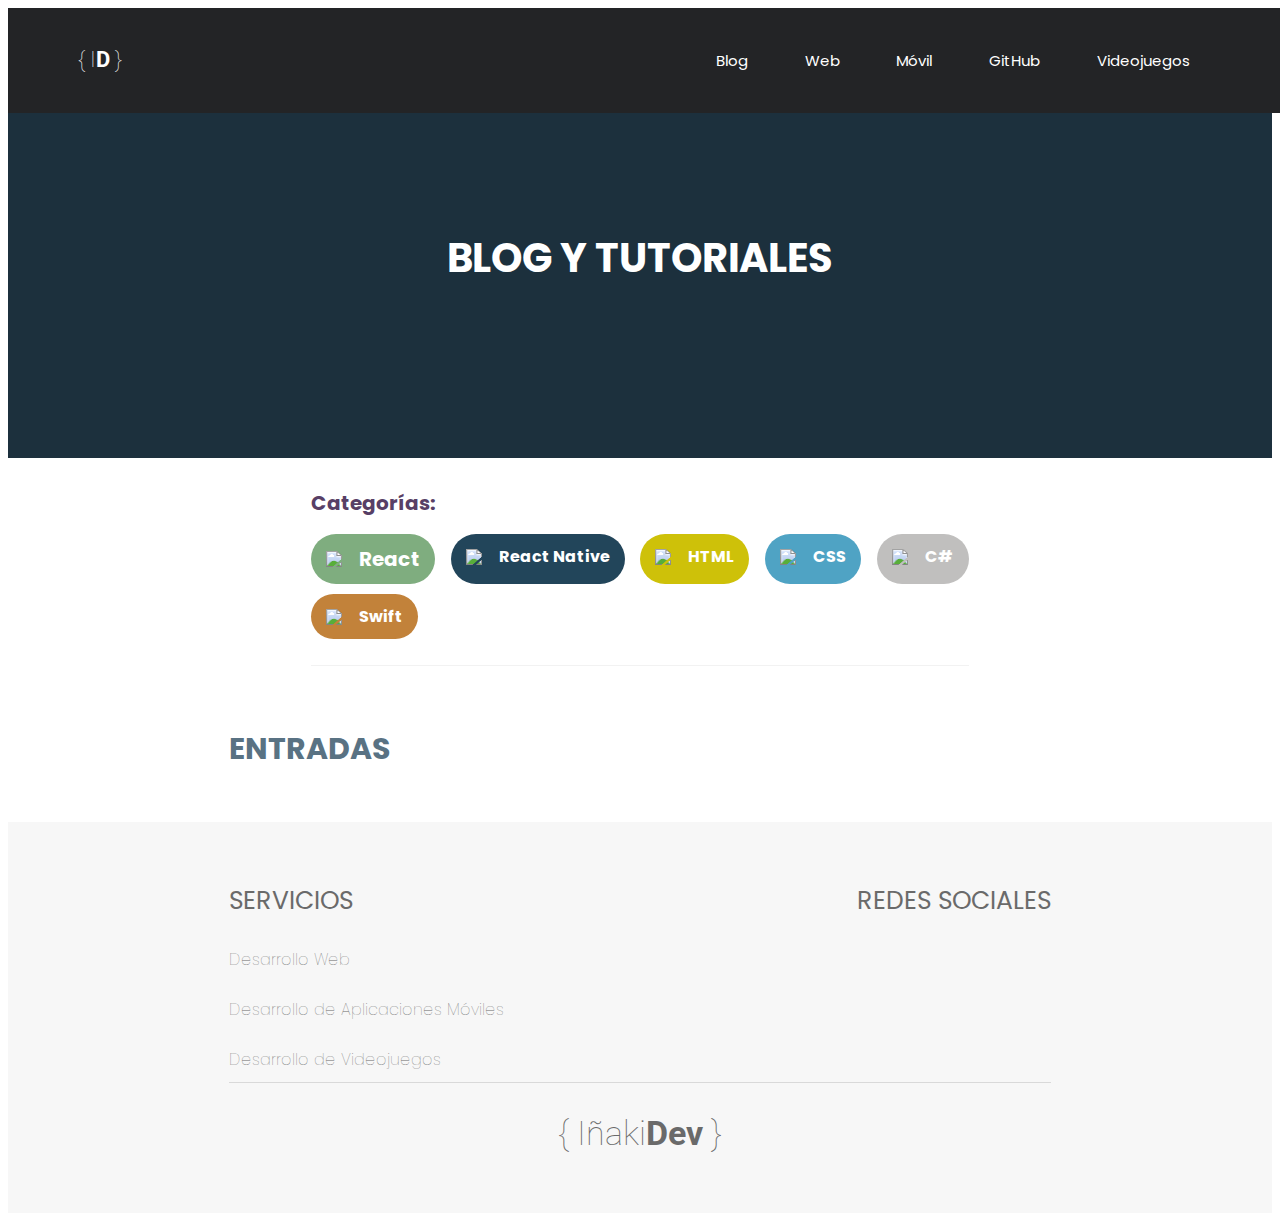
==== pages/blog.html @ 552cfc5d "Agregados estilos personalizados a las categorías" ====
<!DOCTYPE html>
<html lang="en">
    <head>
        <meta charset="UTF-8">
        <meta http-equiv="X-UA-Compatible" content="IE=edge">
        <meta name="viewport" content="width=device-width, initial-scale=1.0">
        <link rel="stylesheet" href="https://cdnjs.cloudflare.com/ajax/libs/normalize/8.0.1/normalize.min.css" integrity="sha512-NhSC1YmyruXifcj/KFRWoC561YpHpc5Jtzgvbuzx5VozKpWvQ+4nXhPdFgmx8xqexRcpAglTj9sIBWINXa8x5w==" crossorigin="anonymous" referrerpolicy="no-referrer">
        <link rel="preconnect" href="https://fonts.googleapis.com"> 
        <link rel="preconnect" href="https://fonts.gstatic.com" crossorigin> 
        <link href="https://fonts.googleapis.com/css2?family=Poppins:wght@300;400;700&family=Roboto:wght@100;300;400;700&display=swap" rel="stylesheet">
        <link rel="stylesheet" href="../css/styles.css">
        <script type="module" src="https://unpkg.com/ionicons@4.5.10-0/dist/ionicons/ionicons.esm.js"></script>

        <title>Blog</title>
        <link rel="shortcut icon" href="../images/Icono.png">
    </head>
    <body>

        <header>
            <nav class="navbar">
                <div class="navbar-movil ">
                    <a href="/" class="logo">{ I<span>D</span> }</a>
                    
                    <a href="#" class="menu-movil" id="barras-movil"><ion-icon name="menu"></ion-icon></a>
                </div>
                <ul class="navegacion" id="menu-principal">
                    <li class="nav-element"><a href="./blog.html">Blog</a></li>
                    <li class="nav-element"><a href="./web.html">Web</a></li>
                    <li class="nav-element"><a href="./movilApps.html">Móvil</a></li>
                    <li class="nav-element"><a href="https://github.com/InakiGT" target="_blank">GitHub</a></li>
                    <li class="nav-element"><a href="./videojuegos.html">Videojuegos</a></li>
                </ul>
            </nav>
            <div class="hero-blog">
                <p>Blog y Tutoriales</p>
            </div>

        </header>

        <div class="contenedor">
            
            <div class="filter-container">
                <p>Categorías:</p>
                <ul>
                    <li class="filter-element verde"><a href="./categories/react.html" id="react"><img src="https://cdn2.iconfinder.com/data/icons/designer-skills/128/react-512.png" /><p>React</p></a></li>
                    <li class="filter-element azul-oscuro"><a href="./categories/react-native.html" id="native"><img src="https://cdn2.iconfinder.com/data/icons/designer-skills/128/react-512.png">React Native</a></li>
                    <li class="filter-element amarillo"><a href="./categories/html.html" id="html"><img src="https://cdn.pixabay.com/photo/2017/08/05/11/16/logo-2582748_640.png" />HTML</a></li>
                    <li class="filter-element azul"><a href="./categories/css.html" id="css"><img src="https://cdn.pixabay.com/photo/2017/08/05/11/16/logo-2582747_1280.png" />CSS</a></li>
                    <li class="filter-element verde-claro"><a href="./categories/c.html" id="c#"><img src="https://iconape.com/wp-content/files/sh/51404/svg/c--4.svg" />C#</a></li>
                    <li class="filter-element anaranjado"><a href="./categories/swift.html" id="swift"><img src="https://cdn4.iconfinder.com/data/icons/logos-3/504/Swift-2-512.png" />Swift</a></li>
                </ul>
            </div>

            <section class="principal-content">
                <h2 class="blog-title">Entradas</h2>
                
            </section>

        </div>

        <footer>
            <div class="contenedor contenedor-footer">
                <nav class="navbar-footer">
                    <div class="servicios">
                        <p>Servicios</p>
                        <ul>
                            <li><a href="./web.html">Desarrollo Web</a></li>
                            <li><a href="./movilApps.html">Desarrollo de Aplicaciones Móviles</a></li>
                            <li><a href="./videojuegos.html">Desarrollo de Videojuegos</a></li>
                        </ul>
                    </div>
                    <div class="redes-sociales">
                        <p>Redes Sociales</p>
                        <ul>
                            <li><a href="https://twitter.com/InakiTenorio" target="_blank"><ion-icon name="logo-twitter"></ion-icon></a></li>
                            <li><a href="https://www.linkedin.com/in/inaki-garcia-tenorio" target="_blank"><ion-icon name="logo-linkedin"></ion-icon></a></li>
                            <li><a href="https://www.instagram.com/inaki_dev/" target="_blank"><ion-icon name="logo-instagram"></ion-icon></a></li>
                            <li><a href="https://www.youtube.com/channel/UCTKjHyXx3tSzbzulRZSNPsg" target="_blank"><ion-icon name="logo-youtube"></ion-icon></a></li>
                        </ul>
                    </div>
                </nav>
                <div class="logo-footer">
                    <p>{ Iñaki<span>Dev</span> }</p>
                </div>
            </div>
        </footer>

        <script src="../js/App.js"></script>
    </body>
</html>
---- css/styles.css ----
/* === Variables === */
:root {
    --hard-gray: #232426;
    --light-gray: #F7F7F7;
    --medium-gray: #6A6A6A;
}


/* ==== Globales ==== */
html {
    font-size: 62.5%;
    box-sizing: border-box;
  }

*, *:before, *:after {
    box-sizing: inherit;
}

body {
    font-size: 16px;
    font-size: 1.6rem;
    font-family: 'Poppins', sans-serif;
}

img {
    max-width: 100%;
}

ul {
    list-style: none;
    padding: 0;
}

a {
    text-decoration: none;
    color: #FFF;
}

h3 {
    font-size: 3rem;
    margin: 0;
}

p {
    margin: 0;
}

.contenedor {
    max-width: 65%;
    margin: 0 auto;
}

@media (max-width: 1100px) {
    .contenedor {
        max-width: 90%;
    }
}

ion-icon {
    font-size: 4rem;
    transition: .4s all ease-in-out;
}

ion-icon:hover {
    color: #3a3b41;
    cursor: pointer;
}


/* ==== Navegación ==== */
.navbar {
    width: 100%;
    position: fixed;
    z-index: 2;
    display: flex;
    align-items: center;
    justify-content: space-between;
    background-color: var(--hard-gray);
    color: #FFF;
    padding: 2.5rem 7rem;
}

.logo {
    flex: 0 0 calc(50% - 2rem);
    font-size: 2.2rem;
    font-family: 'Roboto', sans-serif;
    font-weight: 100;
}

.logo span {
    font-weight: 700;
}

.navegacion {
    flex: 0 0 calc(50% - 4rem);
    display: flex;
    justify-content: space-around;
}

.active-menu {
    border-bottom: 2px solid #FFF;
    padding-bottom: .5rem;
}

/* ========================= Menú Movil ========================= */

@media(max-width: 550px) {

    .navbar {
        padding: 2rem 3rem;
        display: block;
    }

    .navbar-movil {
        display: flex;
        justify-content: space-between;
        align-items: center;
    }

    .navegacion {
        display: none;
        text-align: center;
        font-size: 2rem;
    }

    .nav-element {
        font-size: 2.2rem!important;
        margin-bottom: 2.5rem;
    }

    .nav-element:last-of-type {
        margin-bottom: 0;
        border-bottom: 0;
    }

    .menu-movil ion-icon:hover {
        color: #FFF;
    }


    /* ==== Animación === */

    .slide-in {
        animation-name: slidein;
        animation-duration: .8s;
    }

    .slide-out {
        animation-name: slideout;
        animation-duration: .8s;
    }

    @keyframes slidein {
        from { margin-top: -200px; }
        to { margin-top: 20px; }
    }

    @keyframes slideout {
        from { margin-top: 20px; opacity: 100%; }
        to { margin-top: -245px; opacity: 0; }
    }

}

@media(min-width: 768px) {

    .menu-movil {
        display: none;
    }

}

.activo {
    display: block;
}

/* ================================================================= */

.nav-element {
    font-size: 1.5rem;
    transition: 0.4s all ease-in-out;
}

.nav-element:hover {
    transform: scale(1.3);
}


/* ==== Hero ==== */
.hero {
    background-color: var(--hard-gray);
    height: 85vh;
    display: flex;
    flex-direction: column;
    justify-content: space-between;
    color: #FFF;
    padding: 9rem 20rem 4rem 20rem;
    -webkit-box-shadow: 0px 40px 50px -4px rgba(0,0,0,0.10);
    -moz-box-shadow: 0px 40px 50px -4px rgba(0,0,0,0.10);
    box-shadow: 0px 40px 50px -4px rgba(0,0,0,0.10);
    border-radius: 0 0 50px 50px;
    margin-bottom: 16rem;
}

.hero-principal {
    font-family: 'Roboto', sans-serif;
    font-size: 6rem;
    font-weight: 100;
    text-align: center;
    line-height: 1;
    flex: 0 0 calc(50%);
    display: flex;
    justify-content: center;
    align-items: center;
}

.hero-principal span {
    font-weight: 700;
}

.hero-secundario {
    font-family: 'Caveat', sans-serif;
    font-size: 4rem;
    line-height: 1.8;
}

@media( max-width: 550px ) {

    .hero {
        height: 70vh;
        width: 100%;
        padding: 5rem 2.5rem;
        border-radius: 0 0 35px 35px;
    }

    .hero-principal {
        font-size: 4.3rem;
    }

    .hero-secundario {
        font-size: 3rem;
    }

}

@media( max-width: 1100px ) {

    .hero {
        height: 65vh;
        width: 100%;
        padding: 5rem 2.5rem;
        border-radius: 0 0 35px 35px;
    }

}

/* ==== Contenido Principal ==== */

.elemento-pricipal {
    display: flex;
    justify-content: space-between;
    margin-bottom: 15rem;
    align-items: center;
}

.elemento-pricipal div {
    flex: 0 0 calc(50% - 2rem);
}

.elemento-pricipal h3 {
    font-size: 3.5rem;
    font-weight: 500;
    margin-bottom: 2.5rem;
}

.elemento-pricipal p {
    font-size: 2rem;
    line-height: 1.9;
}

.fondo {
    width: 40rem;
    height: 40rem;
    border-radius: 15px;
    position: relative;
    margin: 0;
}

.fondo-verde {
    background-color: #2ECCAE;
}

.fondo-anaranjado {
    background-color: #E2874E;
}

.fondo-azul {
    background-color: #1B4752;
}

.elemento-pricipal img {
    border-radius: 15px;
    width: 40rem;
    height: 40rem;
    position: absolute;
    -webkit-box-shadow: 5px 5px 10px 0px rgba(0,0,0,0.09);
    -moz-box-shadow: 5px 5px 10px 0px rgba(0,0,0,0.09);
    box-shadow: 5px 5px 10px 0px rgba(0,0,0,0.09);
}

.elemento-der {
    text-align: right;
}

.elemento-der img {
    bottom: 20px;
    left: 20px;
}

.elemento-izq {
    flex-direction: row-reverse;
    text-align: left;
}

.elemento-izq img {
    bottom: 20px;
    right: 20px;
}

@media (max-width: 550px) {

    .elemento-pricipal {
        flex-direction: column;
        margin-bottom: 10rem;
    }

    .elemento-pricipal div {
        flex: 0 0 calc(50% - 8rem);
        text-align: justify;
    }

}

@media (max-width: 1100px) {

    .fondo {
        width: 30rem;
        height: 30rem;
    }

    .elemento-pricipal div {
        margin-bottom: 3rem;
    }

    .elemento-pricipal div:last-of-type {
        margin-bottom: 0;
    }

    .elemento-pricipal img {
        width: 30rem;
        height: 30rem;
    }    

}


/* ==== Footer ==== */
footer {
    background-color: var(--light-gray);
    color: var(--medium-gray);
    padding: 6rem 0;
}

.navbar-footer {
    height: 20rem;
    display: flex;
    justify-content: space-between;
}

@media (max-width: 550px) {
    .contenedor-footer {
        display: flex;
        justify-content: space-between;
        flex-direction: column;
    }

    .contenedor-footer nav {
        flex: 0 0 calc(50% - 1rem);
    }

    .navbar-footer {
        flex-direction: column;
    }
}

.navbar-footer p {
    font-size: 2.5rem;
    text-transform: uppercase;
    margin-bottom: 2.7rem;
}

.navbar-footer ul li {
    margin-bottom: 2.5rem;
}

.navbar-footer ul li:last-of-type {
    margin: 0;
}

.servicios li{
    font-weight: 100;
    transition: .4s all cubic-bezier(0.42, 0, 0.03, 1.09);
}

.servicios li:hover {
    transform: translateX(1.5rem);
    cursor: pointer;
}

.navbar-footer a {
    color: var(--medium-gray);
}

.redes-sociales ul {
    display: flex;
    justify-content: space-between;
}

.redes-sociales ul li {
    flex: 0 0 calc(25% - 2rem);
}

.logo-footer {
    font-family: 'Roboto', sans-serif;
    font-size: 3.4rem;
    text-align: center;
    font-weight: 100;
    border-top: 1px solid rgba(173, 173, 173, 40%);
}

.logo-footer p {
    margin-top: 3rem;
}

.logo-footer span {
    font-weight: 700;
}


/* ==== Página - Web - Movil ==== */
.principal-content {
    margin-bottom: 5rem;
}

.principal-content h2 {
    font-size: 3rem;
}

.principal-content p {
    font-size: 2rem;
    line-height: 2;
}

.principal-image {
    margin-top: 4rem;
    display: flex;
    justify-content: center;
}

.principal-image img {
    height: 35rem;
}


/* ==== Página Videojuegos ==== */
.hero-videojuegos {
    align-items: center;
    background-image: url(../images/ezgif.com-gif-maker.gif);
    background-position: center;
    background-repeat: no-repeat;
    background-size: cover;
    color: #FFF;
    display: flex;
    flex-direction: column;
    height: 80vh;
    justify-content: center;
    margin-bottom: 16rem;
    padding: 9rem 20rem 4rem 20rem;
    position: relative;
}

.hero-videojuegos div {
    position: absolute;
    width: 100%;
    height: 100%;
    background-color: rgba(63, 57, 57, 0.5);
}

.hero-videojuegos p {
    text-align: center;
    text-transform: uppercase;
    font-size: 5rem;
    font-weight: 700;
    font-family: 'VT323', monospace;
    z-index: 1;
}

.videojuegos-principal {
    margin-bottom: 10rem;
}

.videojuegos-principal p {
    font-size: 1.8rem;
    line-height: 2;
}

@media(max-width: 550px) {
    .hero-videojuegos p {
        text-align: center;
    }
}


/* ==== Página BLOG ==== */
.hero-blog {
    align-items: center;
    background-color: #1c303d;
    display: flex;
    height: 50vh;
    justify-content: center;
}

.hero-blog p {
    color: #FFF;
    font-size: 4rem;
    font-weight: bold;
    text-transform: uppercase;
    margin-top: 5rem;
}

.filter-container {
    border-bottom: 1px solid rgba(0, 0, 0, 0.05);
    margin: 3rem auto;
    max-width: 80%;
}

.filter-container p {
    color: rgb(88, 63, 102);
    font-size: 2rem;
    font-weight: bold;
}

.filter-container ul {
    display: flex;
    flex-wrap: wrap;
    justify-content: space-between;
}

.filter-element {
    border-radius: 25px;
    flex-direction: row;
    font-weight: bold;
    margin-bottom: 1rem;
    padding: 1rem 1.5rem;
}

.filter-element a {
    margin: 0;
    align-items: center;
    display: flex;
    justify-content: space-between;
    transition: .3s transform ease;
}

.filter-element a:hover {
    transform: scale(.85);
}

.filter-element a p {
    color: #FFF;
}

.filter-element img {
    width: 3rem;
    margin-right: .3rem;
}

.verde {
    background-color: rgb(127, 173, 127);
}

.anaranjado {
    background-color: rgb(194, 130, 58);
}

.amarillo {
    background-color: rgb(206, 193, 9);
}

.azul {
    background-color: rgb(79, 163, 196);
}

.negro {
    background-color:rgb(49, 45, 51);
}

.verde-claro {
    background-color: rgb(192, 191, 190);
}

.azul-oscuro {
    background-color: rgb(34, 69, 90);
}

.blog-title {
    color: #597283;
    font-size: 4rem;
    margin-top: 6rem;
    text-transform: uppercase;
}


/* ==== Páginas de Categorías ==== */
.hero-categoria {
    background-color: #2f4d61;
    display: flex;
    flex-direction: column;
    justify-content: flex-end;
    height: 65vh;
}

.contenido-hero-categoria {
    align-items: center;
    display: flex;
    justify-content: flex-start;
    margin: 0 auto;
    width: 70%;
}

.contenido-hero-categoria img {
    width: 10rem;
    margin-right: 1rem;
}

.contenido-hero-categoria p {
    color: #FFF;
    font-size: 5rem;
    font-weight: 700;
    text-transform: capitalize;
}

.texto-hero-categoria {
    margin: 2rem auto 4rem auto;
    width: 70%;
}

.texto-hero-categoria p {
    color: #FFF;
    font-size: 2.2rem;
    font-weight: 700;
    line-height: 1.7;
}


@media(max-width: 550px) {
    .contenido-hero-categoria img {
        width: 8rem;
    }
    .contenido-hero-categoria p {
        font-size: 4rem;
    }
    .texto-hero-categoria p {
        font-size: 2rem;
    }
}
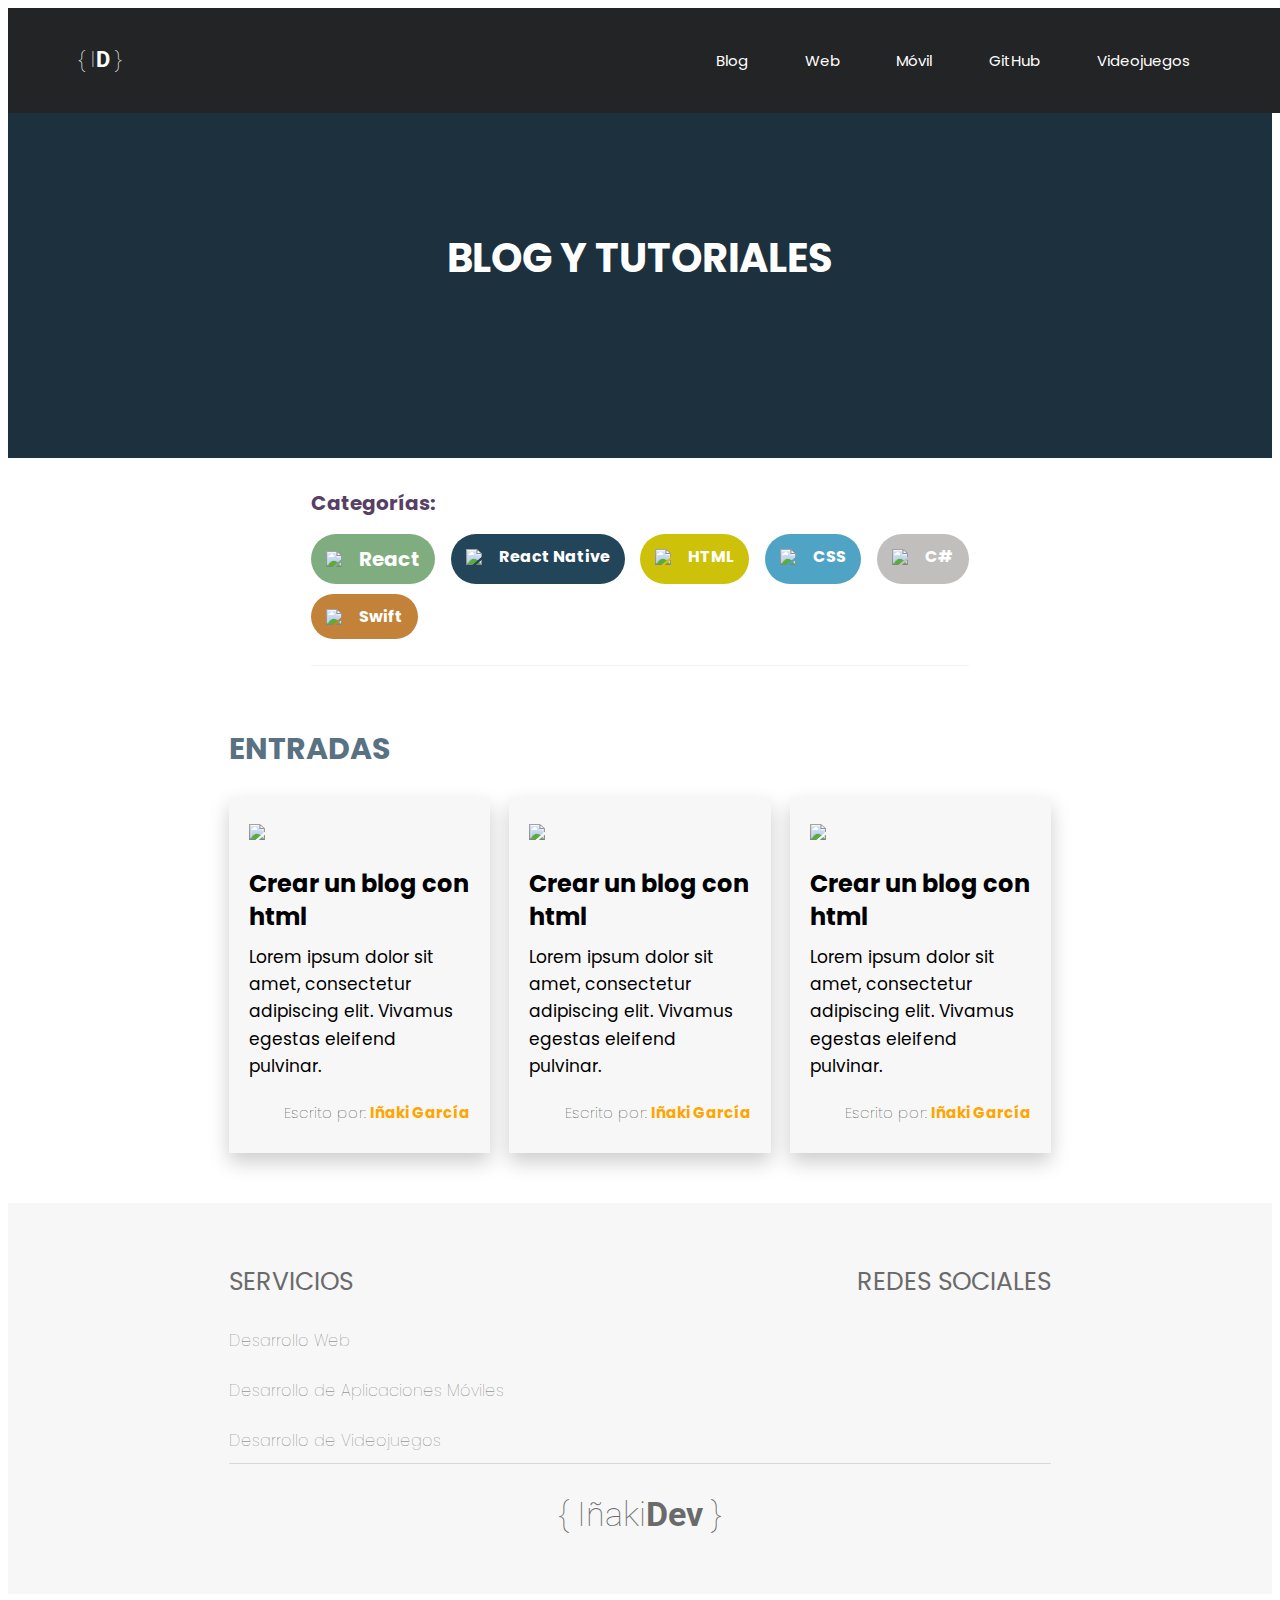
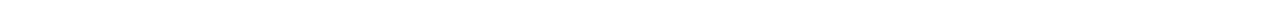
==== commit 819fdc06: "Agregadas las cards del blog" ====
--- a/pages/blog.html
+++ b/pages/blog.html
@@ -53,7 +53,44 @@
 
             <section class="principal-content">
                 <h2 class="blog-title">Entradas</h2>
-                
+                <div class="entradas">
+                    <div class="blog-entrada">
+                        <div class="contenedor-imagen-entrada">
+                            <img src="https://i.postimg.cc/8k9HgP4d/Paginas-Web.webp" />
+                        </div>
+                        <div class="contenido-entrada">
+                            <p class="titulo-entrada">Crear un blog con html</p>
+                            <p class="texto-entrada">Lorem ipsum dolor sit amet, consectetur adipiscing elit. Vivamus egestas eleifend pulvinar.</p>
+                        </div>
+                        <div class="creditos">
+                            <p class="texto-creditos">Escrito por: <span>Iñaki García</span></p>
+                        </div>
+                    </div>
+                    <div class="blog-entrada">
+                        <div class="contenedor-imagen-entrada">
+                            <img src="https://i.postimg.cc/8k9HgP4d/Paginas-Web.webp" />
+                        </div>
+                        <div class="contenido-entrada">
+                            <p class="titulo-entrada">Crear un blog con html</p>
+                            <p class="texto-entrada">Lorem ipsum dolor sit amet, consectetur adipiscing elit. Vivamus egestas eleifend pulvinar.</p>
+                        </div>
+                        <div class="creditos">
+                            <p class="texto-creditos">Escrito por: <span>Iñaki García</span></p>
+                        </div>
+                    </div>
+                    <div class="blog-entrada">
+                        <div class="contenedor-imagen-entrada">
+                            <img src="https://i.postimg.cc/8k9HgP4d/Paginas-Web.webp" />
+                        </div>
+                        <div class="contenido-entrada">
+                            <p class="titulo-entrada">Crear un blog con html</p>
+                            <p class="texto-entrada">Lorem ipsum dolor sit amet, consectetur adipiscing elit. Vivamus egestas eleifend pulvinar.</p>
+                        </div>
+                        <div class="creditos">
+                            <p class="texto-creditos">Escrito por: <span>Iñaki García</span></p>
+                        </div>
+                    </div>
+                </div>
             </section>
 
         </div>
--- a/css/styles.css
+++ b/css/styles.css
@@ -536,6 +536,7 @@
     font-weight: bold;
     text-transform: uppercase;
     margin-top: 5rem;
+    text-align: center;
 }
 
 .filter-container {
@@ -662,15 +663,87 @@
     line-height: 1.7;
 }
 
+.verde-acqua {
+    background-color: rgb(35, 114, 151);
+}
+
+.azul-gris {
+    background-color: rgb(112, 129, 146);
+}
+
+.azul-claro {
+    background-color: rgb(112, 180, 197);
+}
+
+.morado {
+    background-color: rgb(93, 59, 121);
+}
+
+.amarillento {
+    background-color: rgb(191, 196, 120);
+}
 
 @media(max-width: 550px) {
+    .contenido-hero-categoria {
+        width: 70%;
+    }
     .contenido-hero-categoria img {
         width: 8rem;
     }
     .contenido-hero-categoria p {
         font-size: 4rem;
     }
+    .texto-hero-categoria {
+        width: 85%;
+    }
     .texto-hero-categoria p {
-        font-size: 2rem;
-    }
-}+        font-size: 1.9rem;
+    }
+}
+
+
+/* === Blque de entradas de blog === */
+.entradas {
+    display: flex;
+    flex-wrap: wrap;
+    justify-content: space-between;
+}
+
+.blog-entrada {
+    box-shadow: 0px 9px 19px 0px rgba(0,0,0,0.2);
+    background-color: var(--light-gray);
+    padding: 2.5rem 2rem;
+    flex: 0 0 calc(33% - 1rem);
+}
+
+.contenedor-imagen-entrada {
+    margin-bottom: 2rem;
+}
+
+.contenido-entrada .titulo-entrada {
+    font-size: 2.4rem;
+    font-weight: bold;
+    line-height: 1.4;
+    margin-bottom: 1rem;
+}
+
+.contenido-entrada .texto-entrada {
+    font-size: 1.7rem;
+    line-height: 1.6;
+}
+
+.creditos {
+    margin-top: 1.8rem;
+}
+
+.creditos .texto-creditos {
+    font-size: 1.5rem;
+    font-weight: lighter;
+    text-align: right;
+}
+
+.texto-creditos span {
+    color: orange;
+    font-weight: bold;
+}
+
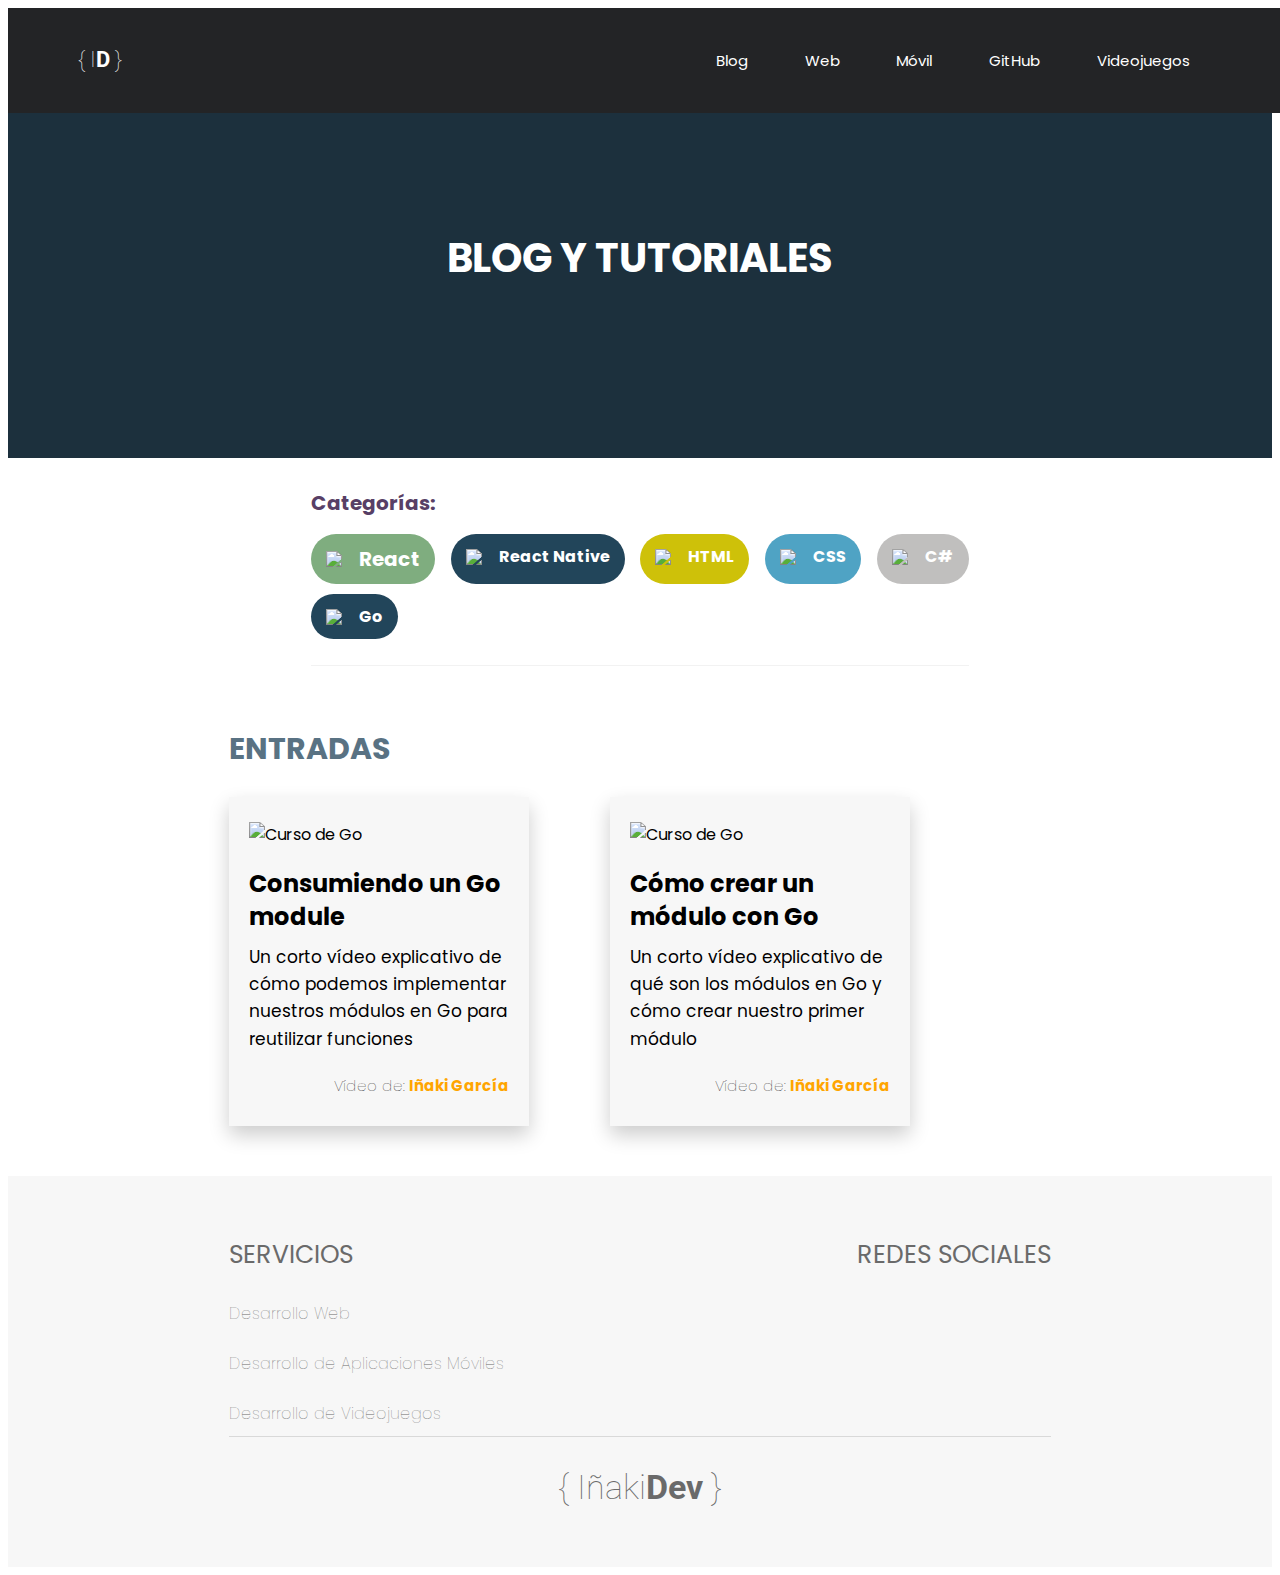
==== commit ef97fc7e: "Agregada la categoría de Golang" ====
--- a/pages/blog.html
+++ b/pages/blog.html
@@ -47,7 +47,7 @@
                     <li class="filter-element amarillo"><a href="./categories/html.html" id="html"><img src="https://cdn.pixabay.com/photo/2017/08/05/11/16/logo-2582748_640.png" />HTML</a></li>
                     <li class="filter-element azul"><a href="./categories/css.html" id="css"><img src="https://cdn.pixabay.com/photo/2017/08/05/11/16/logo-2582747_1280.png" />CSS</a></li>
                     <li class="filter-element verde-claro"><a href="./categories/c.html" id="c#"><img src="https://iconape.com/wp-content/files/sh/51404/svg/c--4.svg" />C#</a></li>
-                    <li class="filter-element anaranjado"><a href="./categories/swift.html" id="swift"><img src="https://cdn4.iconfinder.com/data/icons/logos-3/504/Swift-2-512.png" />Swift</a></li>
+                    <li class="filter-element azul-oscuro"><a href="./categories/go.html" id="go"><img src="https://user-images.githubusercontent.com/3613230/41752586-476b0b24-7596-11e8-95fe-8fd3faa21e8a.png" />Go</a></li>
                 </ul>
             </div>
 
@@ -55,40 +55,32 @@
                 <h2 class="blog-title">Entradas</h2>
                 <div class="entradas">
                     <div class="blog-entrada">
-                        <div class="contenedor-imagen-entrada">
-                            <img src="https://i.postimg.cc/8k9HgP4d/Paginas-Web.webp" />
-                        </div>
-                        <div class="contenido-entrada">
-                            <p class="titulo-entrada">Crear un blog con html</p>
-                            <p class="texto-entrada">Lorem ipsum dolor sit amet, consectetur adipiscing elit. Vivamus egestas eleifend pulvinar.</p>
-                        </div>
-                        <div class="creditos">
-                            <p class="texto-creditos">Escrito por: <span>Iñaki García</span></p>
-                        </div>
+                        <a href="https://www.youtube.com/watch?v=34e0-g0yYxQ&t=1s" target="_blank">
+                            <div class="contenedor-imagen-entrada">
+                                <img src="https://i.postimg.cc/PrNVTfBC/Plantilla-Videos.png" alt="Curso de Go"/>
+                            </div>
+                            <div class="contenido-entrada">
+                                <p class="titulo-entrada">Consumiendo un Go module</p>
+                                <p class="texto-entrada">Un corto vídeo explicativo de cómo podemos implementar nuestros módulos en Go para reutilizar funciones</p>
+                            </div>
+                            <div class="creditos">
+                                <p class="texto-creditos">Vídeo de: <span>Iñaki García</span></p>
+                            </div>
+                        </a>
                     </div>
                     <div class="blog-entrada">
-                        <div class="contenedor-imagen-entrada">
-                            <img src="https://i.postimg.cc/8k9HgP4d/Paginas-Web.webp" />
-                        </div>
-                        <div class="contenido-entrada">
-                            <p class="titulo-entrada">Crear un blog con html</p>
-                            <p class="texto-entrada">Lorem ipsum dolor sit amet, consectetur adipiscing elit. Vivamus egestas eleifend pulvinar.</p>
-                        </div>
-                        <div class="creditos">
-                            <p class="texto-creditos">Escrito por: <span>Iñaki García</span></p>
-                        </div>
-                    </div>
-                    <div class="blog-entrada">
-                        <div class="contenedor-imagen-entrada">
-                            <img src="https://i.postimg.cc/8k9HgP4d/Paginas-Web.webp" />
-                        </div>
-                        <div class="contenido-entrada">
-                            <p class="titulo-entrada">Crear un blog con html</p>
-                            <p class="texto-entrada">Lorem ipsum dolor sit amet, consectetur adipiscing elit. Vivamus egestas eleifend pulvinar.</p>
-                        </div>
-                        <div class="creditos">
-                            <p class="texto-creditos">Escrito por: <span>Iñaki García</span></p>
-                        </div>
+                        <a href="https://www.youtube.com/watch?v=WBdhnp_yV5U&t=648s" target="_blank">
+                            <div class="contenedor-imagen-entrada">
+                                <img src="https://i.postimg.cc/mZjKT5k5/Crear-Modulo-GO.png" alt="Curso de Go" />
+                            </div>
+                            <div class="contenido-entrada">
+                                <p class="titulo-entrada">Cómo crear un módulo con Go</p>
+                                <p class="texto-entrada">Un corto vídeo explicativo de qué son los módulos en Go y cómo crear nuestro primer módulo</p>
+                            </div>
+                            <div class="creditos">
+                                <p class="texto-creditos">Vídeo de: <span>Iñaki García</span></p>
+                            </div>
+                        </a>
                     </div>
                 </div>
             </section>
--- a/css/styles.css
+++ b/css/styles.css
@@ -704,16 +704,37 @@
 
 /* === Blque de entradas de blog === */
 .entradas {
-    display: flex;
-    flex-wrap: wrap;
-    justify-content: space-between;
+    display: grid;
+    grid-gap: 20px;
+    grid-template-columns: auto auto auto;
 }
 
 .blog-entrada {
+    width: 30rem;
     box-shadow: 0px 9px 19px 0px rgba(0,0,0,0.2);
     background-color: var(--light-gray);
     padding: 2.5rem 2rem;
     flex: 0 0 calc(33% - 1rem);
+}
+
+.blog-entrada a {
+    text-decoration: none;
+    color: #000;
+}
+
+@media(max-width: 550px) {
+
+    .entradas {
+        grid: initial;
+        gap: 0;
+        justify-content: center;
+        grid-template-rows: auto;
+    }
+
+    .blog-entrada {
+        flex: 0 0 calc(100%);
+        margin-bottom: 5rem;
+    }
 }
 
 .contenedor-imagen-entrada {
